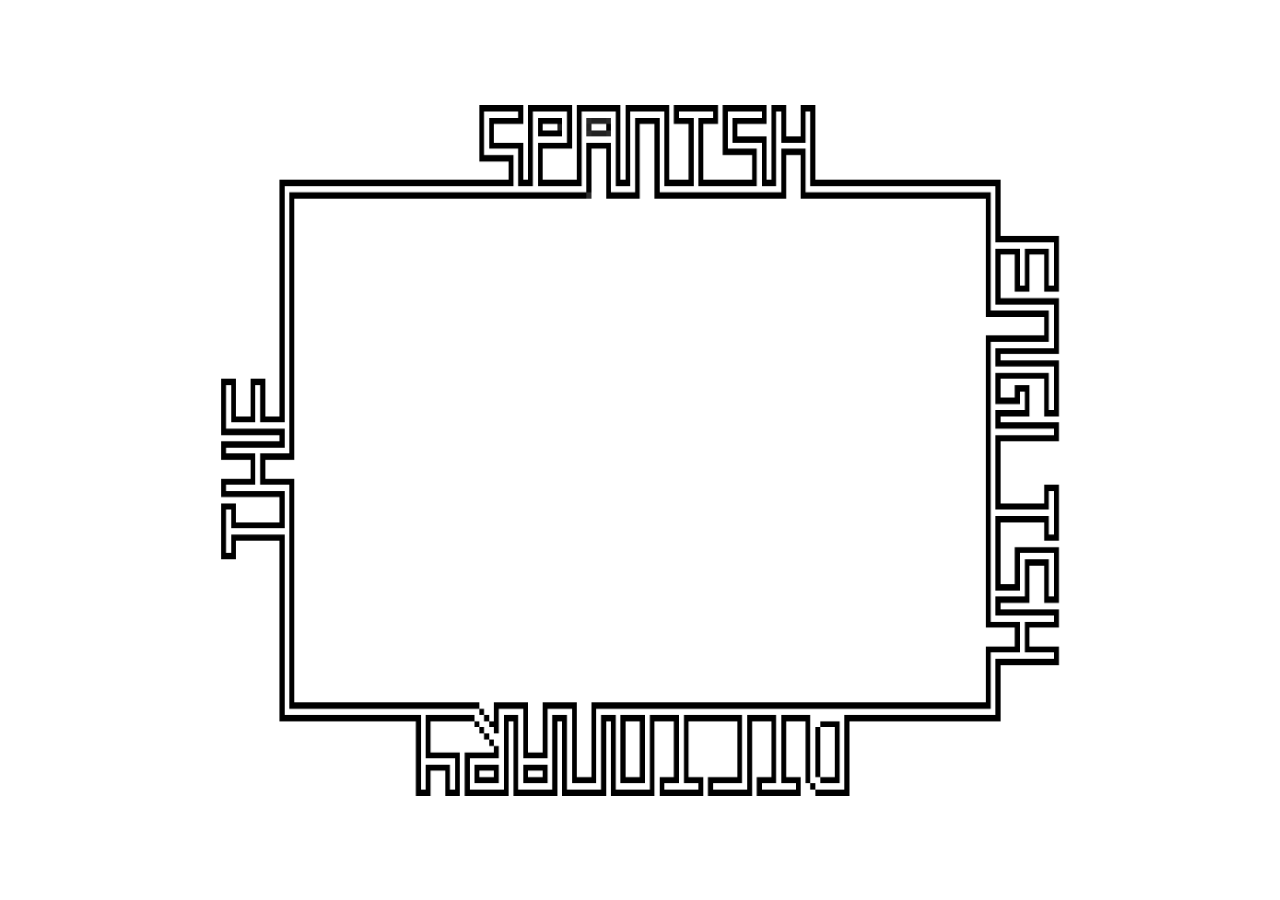
==== about.html @ 0c63bc2c "More formatting and functions" ====
<!DOCTYPE html>
<html>
    <head>
        <meta name="viewport" content="width=device-width, initial-scale=1.0">
        <title>The Spanish English Dictionary</title>
        <link rel="stylesheet" href="tsed-style.css">
    </head>

    <body>
      <div class="background-container">
        <div class="icon-container">
            
        </div>
      </div>
    </body>
</html>
---- tsed-style.css ----
a {
    text-decoration: none;
}

.background-container{
    /*Div Settings */
    position:fixed;
    left: 0;
    top: 0;
    min-width: 100%;
    min-height: 100%;

    /*Background-image settings */
    background-image: url(BACKGROUND_IMAGE/tsed_background.png);
    background-size: 100% 100%;
    background-repeat: no-repeat;
    background-attachment: fixed;
    background-position: center;
}

.icon-container{
    position: absolute;
    top: 25dvh;
    left: 38dvw;
}
.icon-container img{
    width: 22dvw;
    height: 14dvh;
}

/*mobile landscape view adjustments*/
@media (orientation:landscape){
    br{
        display: none;
    }
    .background-container{
        background-image: url(BACKGROUND_IMAGE/tsed_background_landscape.png);
    }
    .icon-container{
        top: 35dvh;
        left: 28dvw; 
    }
    .icon-container img{
        width: 14dvw;
        height: 22dvh;
    }
}

/* desktop landscape view adjustments*/
@media (min-width:1280px) and (orientation:landscape){
    .background-container{
        background-size: 70% 85%;
    }
    .icon-container{
        top: 37dvh;
        left: 35dvw; 
    }
    .icon-container img{
        width: 10dvw;
        height: 17dvh;
    }
}
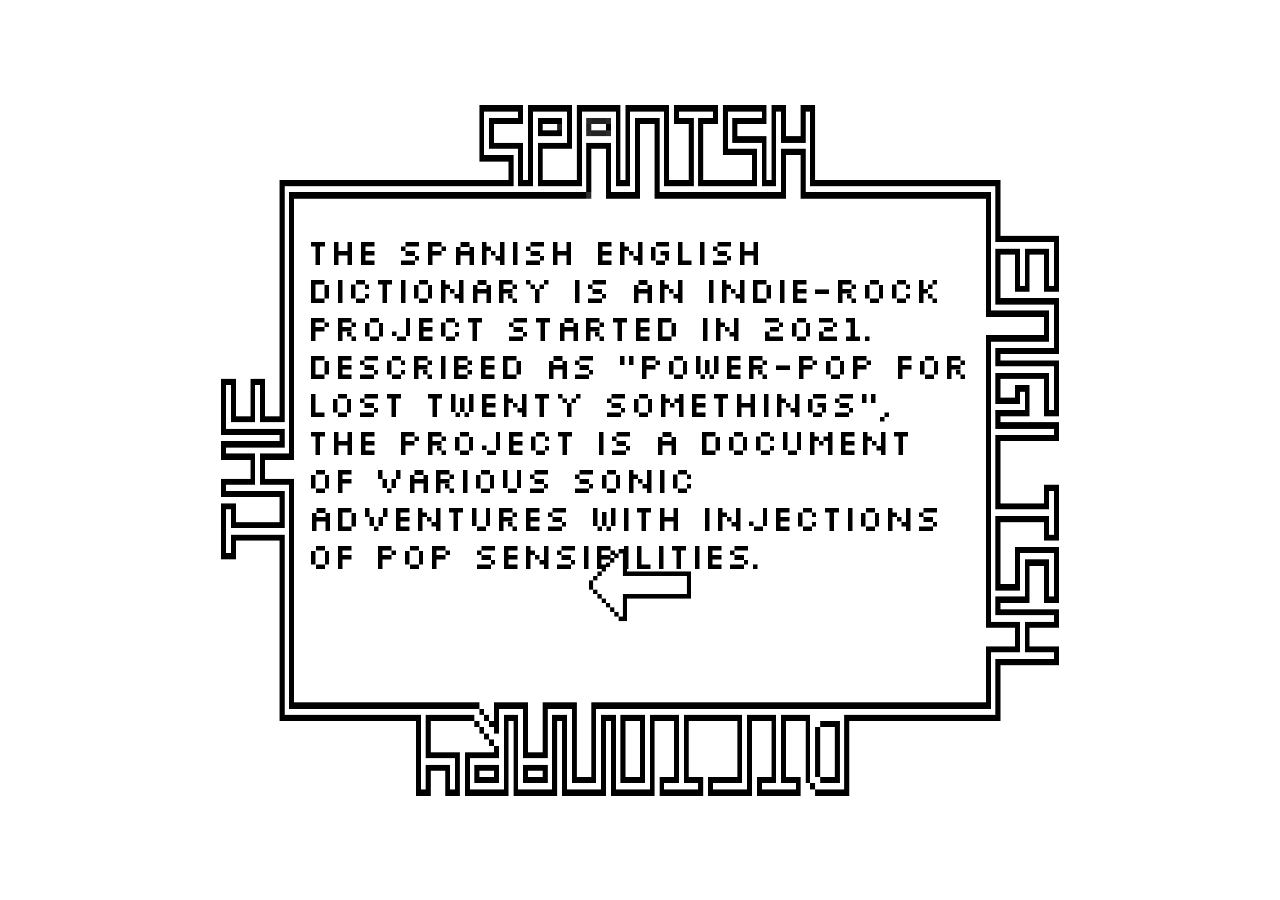
==== commit 338eb970: "8 bit font" ====
--- a/about.html
+++ b/about.html
@@ -3,14 +3,26 @@
     <head>
         <meta name="viewport" content="width=device-width, initial-scale=1.0">
         <title>The Spanish English Dictionary</title>
+        <link rel="stylesheet" href="backbutton-style.css">
+        <link rel="stylesheet" href="textcontainer-style.css">
         <link rel="stylesheet" href="tsed-style.css">
     </head>
 
     <body>
       <div class="background-container">
-        <div class="icon-container">
-            
+        <div class="text-container">
+          <p>The Spanish English Dictionary is an indie-rock project started in 2021. 
+            Described as "power-pop for lost twenty somethings", the project is a document of various sonic adventures 
+            with injections of pop sensibilities.
+          </p>
         </div>
+
+        <a href = "index.html">
+          <button class="back-button"> 
+            <img src="NAV_IMAGES/back_button_big.png" alt="back-button">
+          </button>
+        </a> 
+
       </div>
     </body>
 </html>--- a/backbutton-style.css
+++ b/backbutton-style.css
@@ -0,0 +1,32 @@
+.back-button{
+    all: unset;
+    cursor: pointer;
+    position: absolute;
+    top: 75dvh;
+    left: 39dvw;
+}
+.back-button img{
+    width: 20dvw;
+    height: 10dvh;
+}
+
+@media (orientation: landscape) {
+    .back-button{
+        top: 63dvh; 
+    }
+    .back-button img{
+        width: 20dvw;
+        height: 15dvh;
+    }
+}
+
+@media (min-width: 1280px) and (orientation: landscape){
+    .back-button{
+        top: 60dvh; 
+        left: 45dvw;
+    }
+    .back-button img{
+        width: 10dvw;
+        height: 10dvh;
+    }
+}--- a/textcontainer-style.css
+++ b/textcontainer-style.css
@@ -0,0 +1,26 @@
+.text-container{
+    position: absolute;
+    left: 20vw;
+    top: 15vh;
+    margin-right: 22vw;
+    font-size: 4.2vw;
+}
+
+@media (orientation:landscape){
+    .text-container{
+        top: 17vh;
+        left: 14vw;
+        margin-right: 14vw;
+        font-size: 4.2vh;
+    }
+}
+
+
+@media (min-width:1280px) and (orientation:landscape){
+    .text-container{
+        top: 22vh;
+        left: 24vw;
+        margin-right: 24vw;
+        font-size: 4.2vh;
+    }
+}--- a/tsed-style.css
+++ b/tsed-style.css
@@ -1,5 +1,14 @@
 a {
     text-decoration: none;
+}
+
+@font-face {
+    font-family: 'Silkscreen';
+    src: url(silkscreen/slkscr.ttf);
+}
+
+body{
+    font-family: Silkscreen;
 }
 
 .background-container{
@@ -18,16 +27,6 @@
     background-position: center;
 }
 
-.icon-container{
-    position: absolute;
-    top: 25dvh;
-    left: 38dvw;
-}
-.icon-container img{
-    width: 22dvw;
-    height: 14dvh;
-}
-
 /*mobile landscape view adjustments*/
 @media (orientation:landscape){
     br{
@@ -36,14 +35,6 @@
     .background-container{
         background-image: url(BACKGROUND_IMAGE/tsed_background_landscape.png);
     }
-    .icon-container{
-        top: 35dvh;
-        left: 28dvw; 
-    }
-    .icon-container img{
-        width: 14dvw;
-        height: 22dvh;
-    }
 }
 
 /* desktop landscape view adjustments*/
@@ -51,14 +42,6 @@
     .background-container{
         background-size: 70% 85%;
     }
-    .icon-container{
-        top: 37dvh;
-        left: 35dvw; 
-    }
-    .icon-container img{
-        width: 10dvw;
-        height: 17dvh;
-    }
 }
 
 
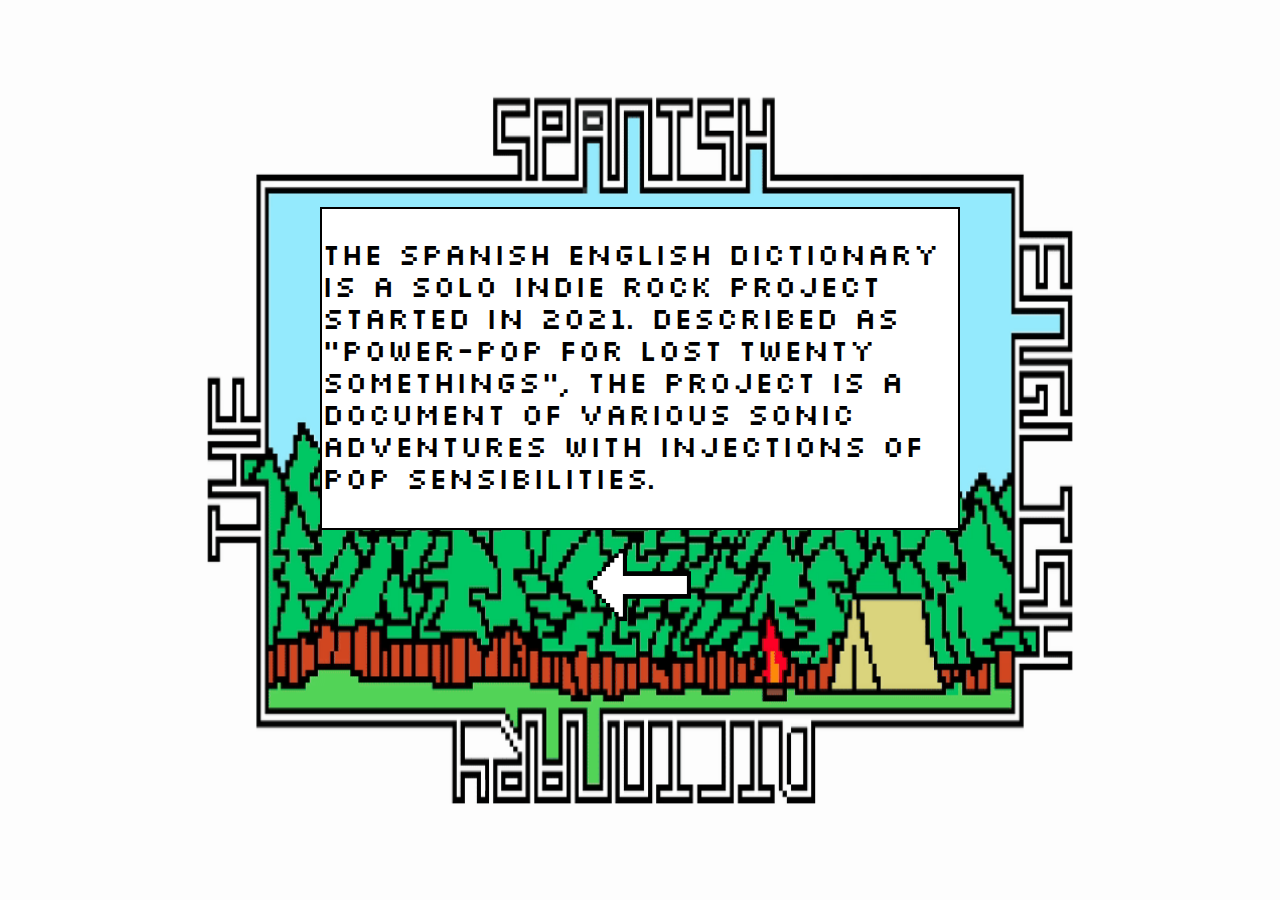
==== commit 53726673: "back button script" ====
--- a/about.html
+++ b/about.html
@@ -11,18 +11,15 @@
     <body>
       <div class="background-container">
         <div class="text-container">
-          <p>The Spanish English Dictionary is an indie-rock project started in 2021. 
+          <p>The Spanish English Dictionary is a solo indie rock project started in 2021. 
             Described as "power-pop for lost twenty somethings", the project is a document of various sonic adventures 
             with injections of pop sensibilities.
           </p>
         </div>
 
-        <a href = "index.html">
-          <button class="back-button"> 
-            <img src="NAV_IMAGES/back_button_big.png" alt="back-button">
-          </button>
-        </a> 
+        <back-button></back-button>
+      </div>
 
-      </div>
+      <script src="scriptManager.js"></script>
     </body>
 </html>--- a/backbutton-style.css
+++ b/backbutton-style.css
@@ -8,6 +8,10 @@
 .back-button img{
     width: 20dvw;
     height: 10dvh;
+}
+
+.back-button img:hover{
+    content: url(NAV_IMAGES/back_button_hover.png)
 }
 
 @media (orientation: landscape) {
--- a/textcontainer-style.css
+++ b/textcontainer-style.css
@@ -1,14 +1,17 @@
 .text-container{
     position: absolute;
+    border: .5vw solid black;
+    background-color: white;
     left: 20vw;
-    top: 15vh;
-    margin-right: 22vw;
+    top: 12vh;
+    margin-right: 20vw;
     font-size: 4.2vw;
+    
 }
 
 @media (orientation:landscape){
     .text-container{
-        top: 17vh;
+        top: 19vh;
         left: 14vw;
         margin-right: 14vw;
         font-size: 4.2vh;
@@ -18,9 +21,10 @@
 
 @media (min-width:1280px) and (orientation:landscape){
     .text-container{
-        top: 22vh;
-        left: 24vw;
-        margin-right: 24vw;
-        font-size: 4.2vh;
+        border: .2vw solid black;
+        top: 23vh;
+        left: 25vw;
+        margin-right: 25vw;
+        font-size: 3.5vh;
     }
 }--- a/tsed-style.css
+++ b/tsed-style.css
@@ -9,6 +9,7 @@
 
 body{
     font-family: Silkscreen;
+    background-color: #fdfdfd;
 }
 
 .background-container{
@@ -20,7 +21,7 @@
     min-height: 100%;
 
     /*Background-image settings */
-    background-image: url(BACKGROUND_IMAGE/tsed_background.png);
+    background-image: url(BACKGROUND_IMAGE/tsed_lightmode_portrait.gif);
     background-size: 100% 100%;
     background-repeat: no-repeat;
     background-attachment: fixed;
@@ -33,7 +34,7 @@
         display: none;
     }
     .background-container{
-        background-image: url(BACKGROUND_IMAGE/tsed_background_landscape.png);
+        background-image: url(BACKGROUND_IMAGE/tsed_lightmode_landscape.gif);
     }
 }
 
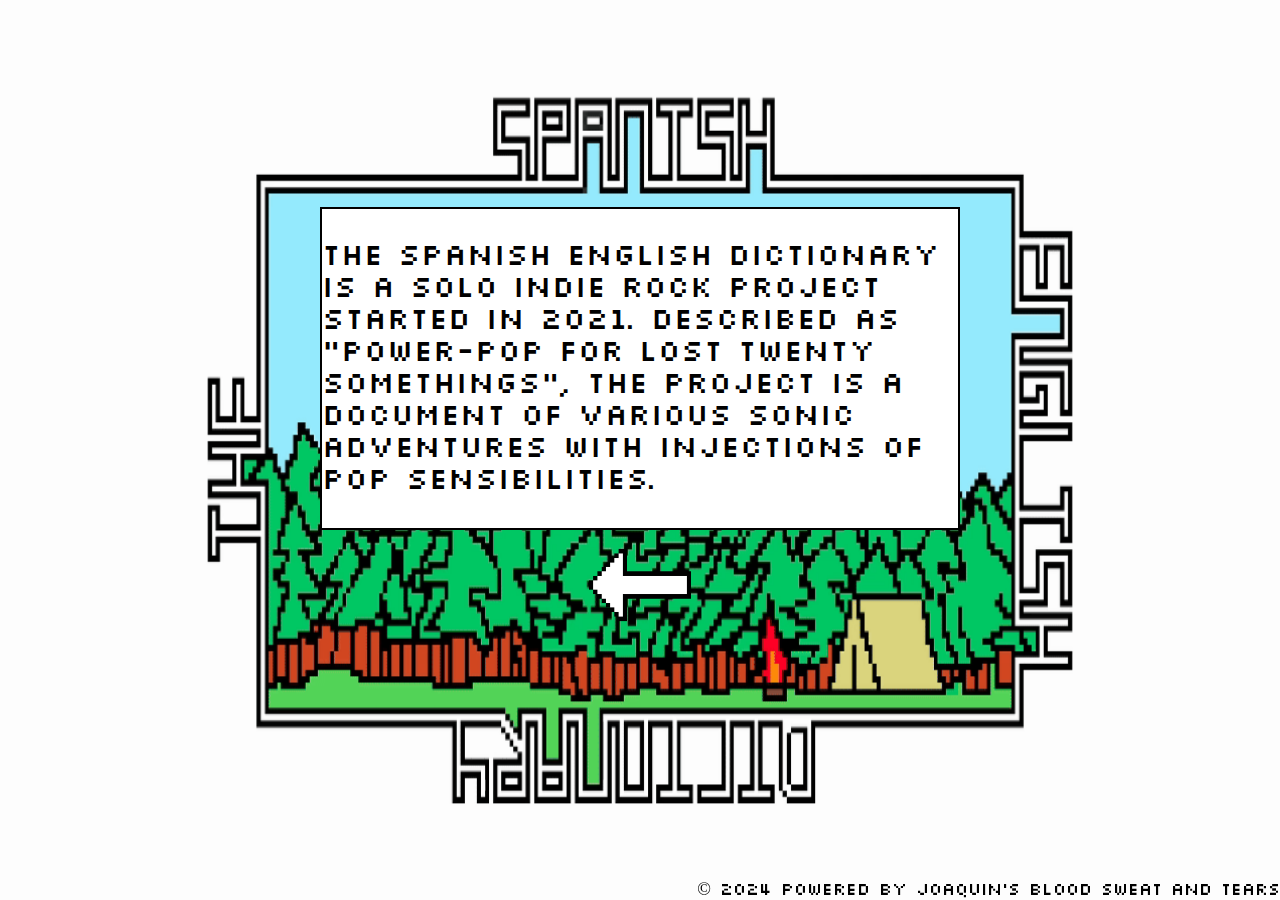
==== commit 2e62ab97: "footer mananager" ====
--- a/about.html
+++ b/about.html
@@ -18,8 +18,12 @@
         </div>
 
         <back-button></back-button>
+
       </div>
 
-      <script src="scriptManager.js"></script>
+      <custom-footer></custom-footer>
+
+      <script src="footerManager.js"></script>
+      <script src="backButtonManager.js"></script>
     </body>
 </html>--- a/tsed-style.css
+++ b/tsed-style.css
@@ -10,6 +10,13 @@
 body{
     font-family: Silkscreen;
     background-color: #fdfdfd;
+}
+
+footer{
+    position: absolute;
+    bottom:0;
+    right: 0;
+    font-size: 2vw;
 }
 
 .background-container{
@@ -36,6 +43,9 @@
     .background-container{
         background-image: url(BACKGROUND_IMAGE/tsed_lightmode_landscape.gif);
     }
+    footer{
+        font-size: 2vh;
+    }
 }
 
 /* desktop landscape view adjustments*/
@@ -43,6 +53,9 @@
     .background-container{
         background-size: 70% 85%;
     }
+    footer{
+        font-size: 2vh;
+    }
 }
 
 
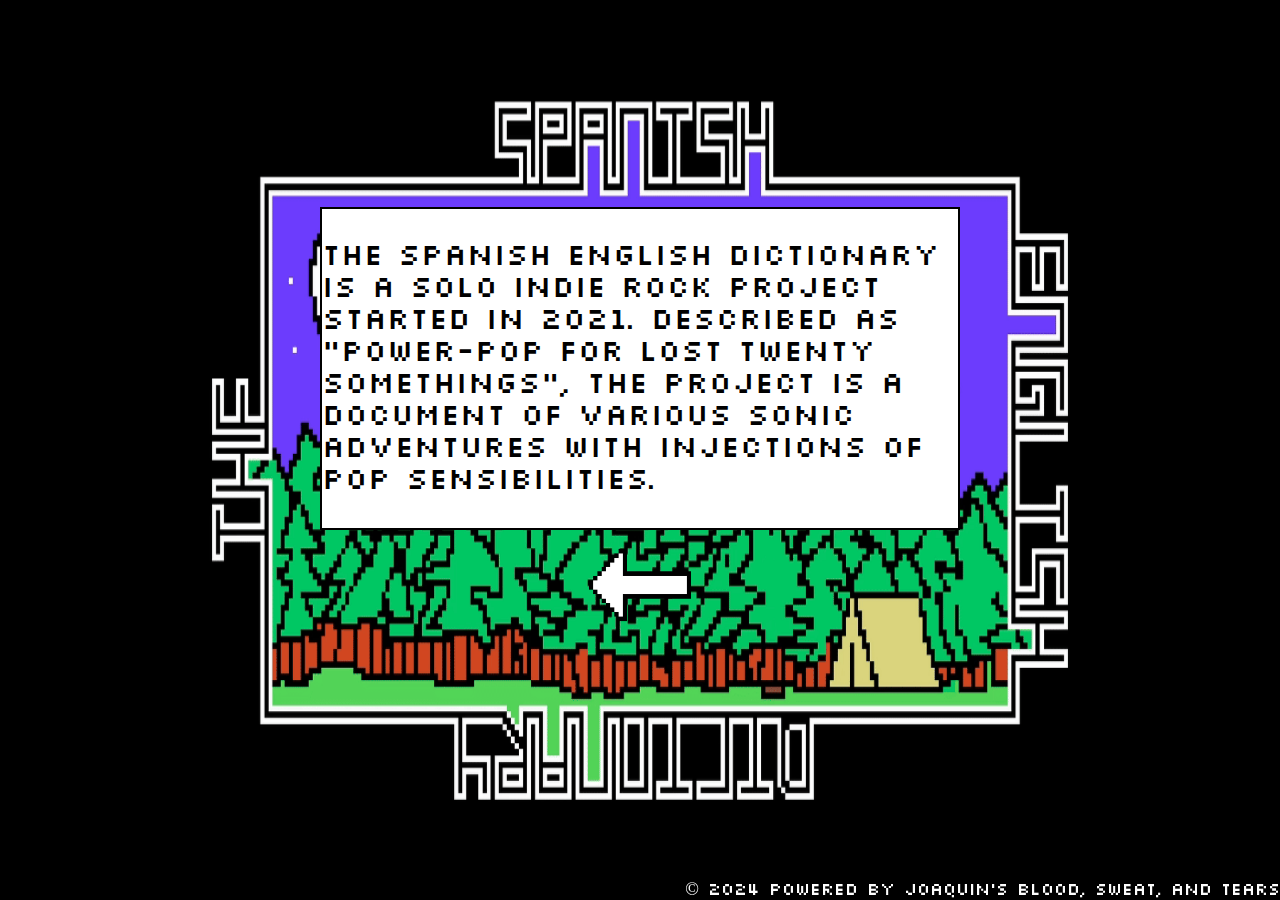
==== commit 03ecd667: "added dark mode" ====
--- a/about.html
+++ b/about.html
@@ -9,7 +9,7 @@
     </head>
 
     <body>
-      <div class="background-container">
+      <div id="background-container">
         <div class="text-container">
           <p>The Spanish English Dictionary is a solo indie rock project started in 2021. 
             Described as "power-pop for lost twenty somethings", the project is a document of various sonic adventures 
@@ -23,6 +23,7 @@
 
       <custom-footer></custom-footer>
 
+      <script src="darkmodeManager.js"></script>
       <script src="footerManager.js"></script>
       <script src="backButtonManager.js"></script>
     </body>
--- a/tsed-style.css
+++ b/tsed-style.css
@@ -9,17 +9,16 @@
 
 body{
     font-family: Silkscreen;
-    background-color: #fdfdfd;
 }
 
 footer{
     position: absolute;
     bottom:0;
     right: 0;
-    font-size: 2vw;
+    font-size: 2vw; 
 }
 
-.background-container{
+#background-container{
     /*Div Settings */
     position:fixed;
     left: 0;
@@ -28,7 +27,6 @@
     min-height: 100%;
 
     /*Background-image settings */
-    background-image: url(BACKGROUND_IMAGE/tsed_lightmode_portrait.gif);
     background-size: 100% 100%;
     background-repeat: no-repeat;
     background-attachment: fixed;
@@ -40,9 +38,6 @@
     br{
         display: none;
     }
-    .background-container{
-        background-image: url(BACKGROUND_IMAGE/tsed_lightmode_landscape.gif);
-    }
     footer{
         font-size: 2vh;
     }
@@ -50,7 +45,7 @@
 
 /* desktop landscape view adjustments*/
 @media (min-width:1280px) and (orientation:landscape){
-    .background-container{
+    #background-container{
         background-size: 70% 85%;
     }
     footer{
